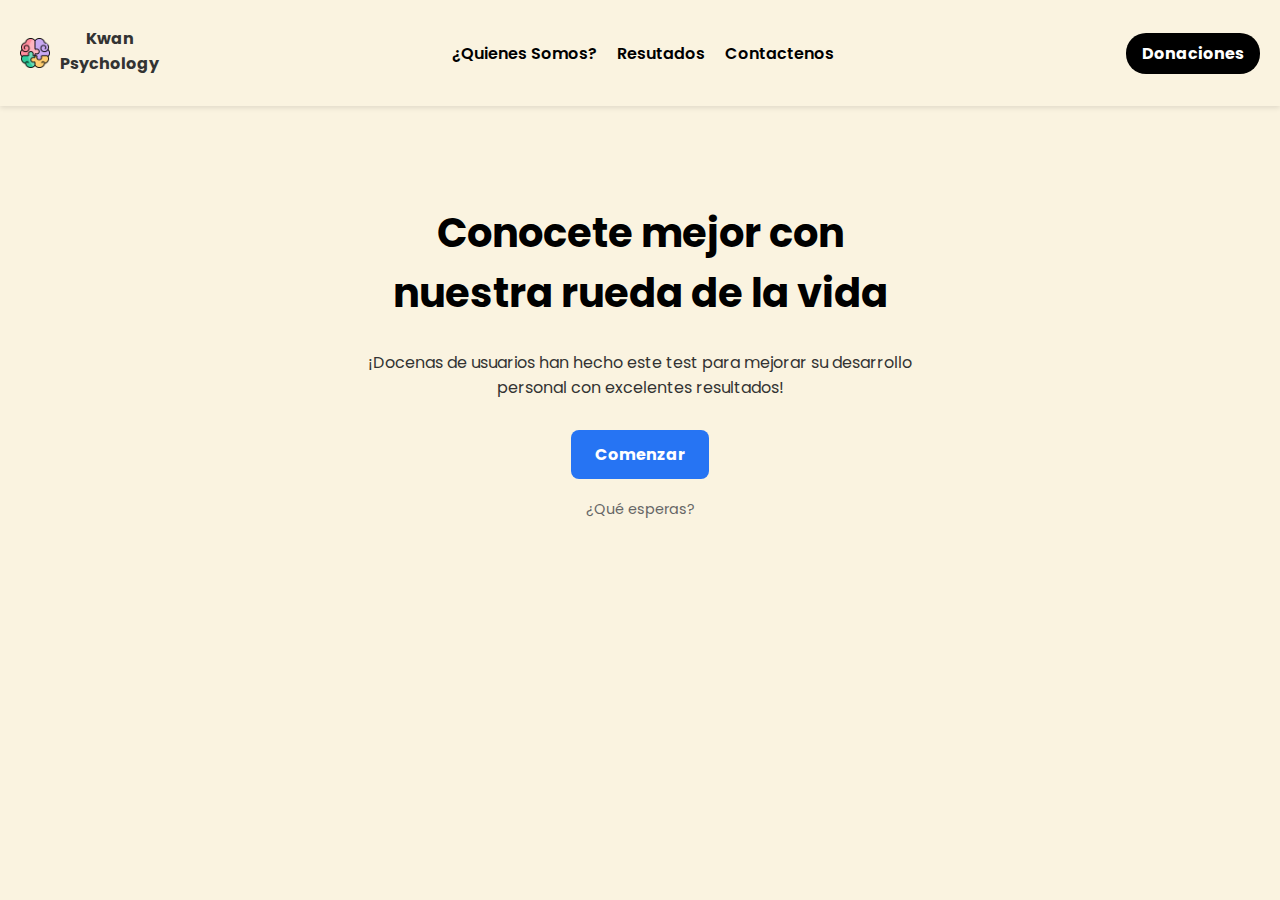
==== templates/index.html @ 179f4737 "Clonacion a nuevo repositorio" ====
<!DOCTYPE html>
<html lang="en">
<head>
    <meta charset="UTF-8">
    <meta name="viewport" content="width=device-width, initial-scale=1.0">
    <title>Ko-fi Clone</title>
    <link href="https://fonts.googleapis.com/css2?family=Poppins:wght@400;700&display=swap" rel="stylesheet">
    <link rel="stylesheet" href="../css/index.css">
    <style>

    </style>
</head>
<body>
    <nav class="navbar">
        <div class="logo">
            <img src="../images/logo.png" alt="Kwan Psychology">
            <p>Kwan <br>Psychology</p>
        </div>
        <div class="nav-links">
            <a href="nosotros.html">¿Quienes Somos?</a>
            <a href="evaluacion.html">Resutados</a>
            <a href="contacto.html">Contactenos</a>
        </div>
        <a href="#" class="btn-signup">Donaciones</a>
    </nav>
    <div class="container">
        <h1>Conocete mejor con<br> nuestra rueda de la vida</h1>
        <p>¡Docenas de usuarios han hecho este test para mejorar su desarrollo personal con excelentes resultados!</p>
        <a href="evaluacion.html" class="btn">Comenzar</a>
        <p class="footer">¿Qué esperas?</p>
    </div>
</body>
</html>
---- css/index.css ----
body {
    font-family: 'Poppins', sans-serif;
    text-align: center;
    background-color: #FAF3E0;
    margin: 0;
    padding: 0;
}
.navbar {
    display: flex;
    justify-content: space-between;
    align-items: center;
    padding: 10px 20px;
    background-color: #FAF3E0;
    box-shadow: 0px 2px 5px rgba(0, 0, 0, 0.1);
}
.navbar .logo {
    font-size: 1.5rem;
    font-weight: 700;
    display: flex;
    align-items: center;
}
.navbar .logo img {
    height: 30px;
    margin-right: 10px;
}
.navbar .nav-links {
    display: flex;
    gap: 20px;
}
.navbar .nav-links a {
    text-decoration: none;
    color: #000;
    font-weight: 550;
}
.navbar .btn-signup {
    background-color: #000;
    color: white;
    padding: 8px 16px;
    text-decoration: none;
    border-radius: 20px;
    font-weight: 700;
}
.container {
    max-width: 600px;
    margin: 50px auto;
    padding: 20px;
}
h1 {
    font-size: 2.5rem;
    font-weight: 700;
    color: #000;
}
p {
    font-size: 1rem;
    color: #333;
    margin-bottom: 20px;
}
.btn {
    display: inline-block;
    background-color: #2674F3;
    color: white;
    padding: 12px 24px;
    text-decoration: none;
    font-size: 1rem;
    font-weight: 700;
    border-radius: 8px;
    margin-top: 10px;
}
.btn:hover {
    background-color: #1C5BC0;
}
.footer {
    margin-top: 20px;
    font-size: 0.9rem;
    color: #666;
}
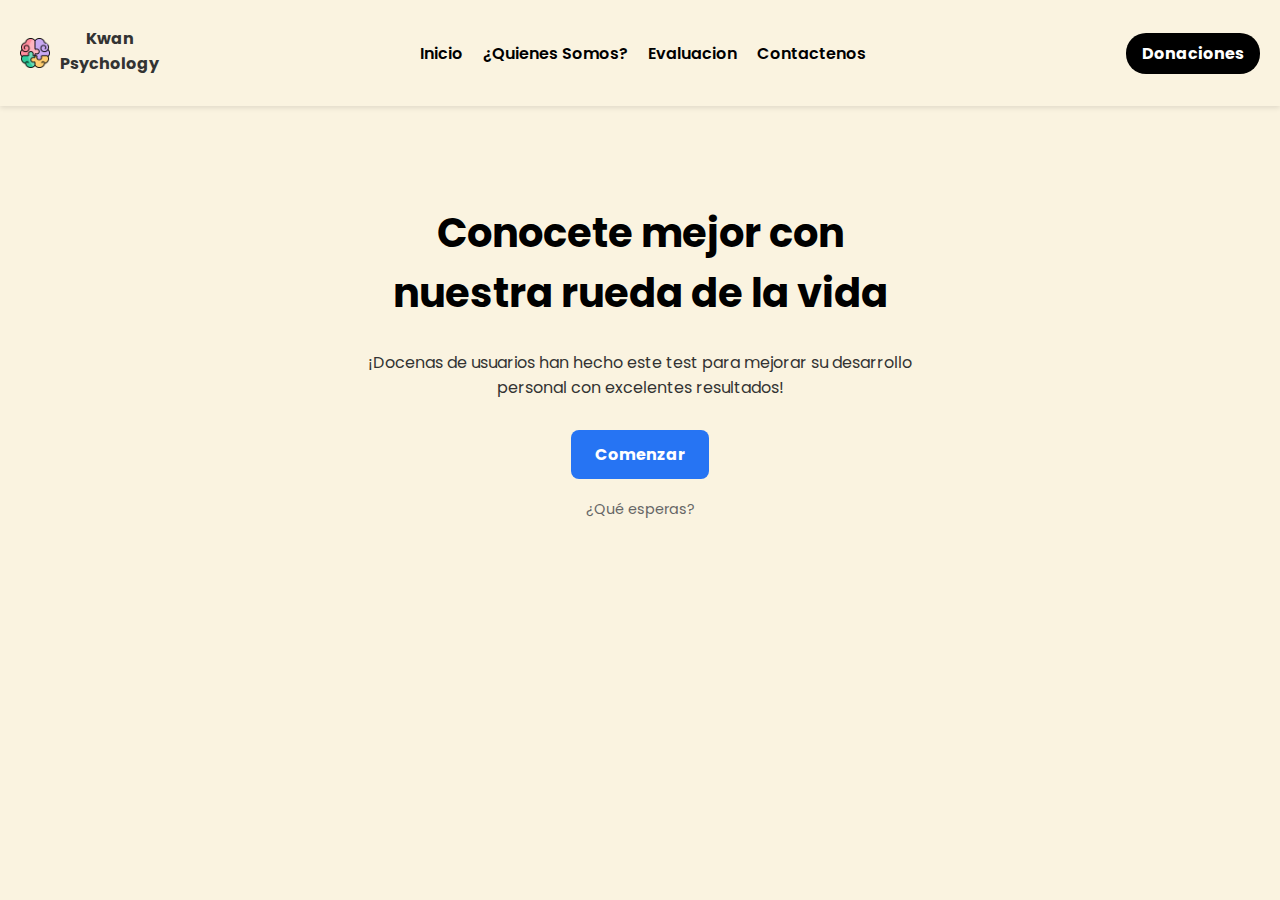
==== commit 70ade287: "Mejora en el navbar" ====
--- a/templates/index.html
+++ b/templates/index.html
@@ -17,8 +17,9 @@
             <p>Kwan <br>Psychology</p>
         </div>
         <div class="nav-links">
+            <a href="index.html">Inicio</a>
             <a href="nosotros.html">¿Quienes Somos?</a>
-            <a href="evaluacion.html">Resutados</a>
+            <a href="evaluacion.html">Evaluacion</a>
             <a href="contacto.html">Contactenos</a>
         </div>
         <a href="#" class="btn-signup">Donaciones</a>
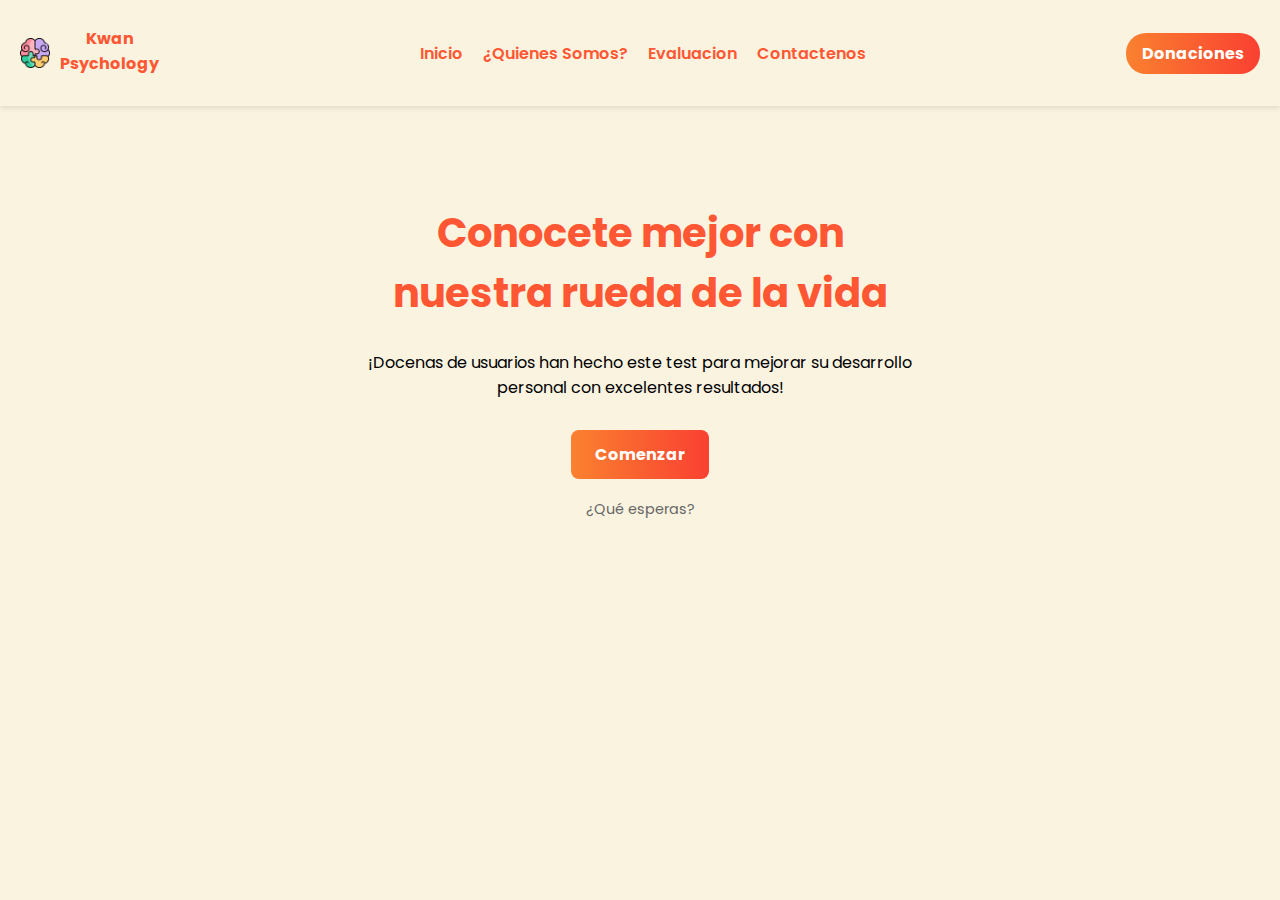
==== commit 4834c237: "Se mejora el front. Se modifican carpetas de templates y css. Front casi listo" ====
--- a/templates/index.html
+++ b/templates/index.html
@@ -26,7 +26,7 @@
     </nav>
     <div class="container">
         <h1>Conocete mejor con<br> nuestra rueda de la vida</h1>
-        <p>¡Docenas de usuarios han hecho este test para mejorar su desarrollo personal con excelentes resultados!</p>
+        <p class="texto">¡Docenas de usuarios han hecho este test para mejorar su desarrollo personal con excelentes resultados!</p>
         <a href="evaluacion.html" class="btn">Comenzar</a>
         <p class="footer">¿Qué esperas?</p>
     </div>
--- a/css/index.css
+++ b/css/index.css
@@ -29,16 +29,20 @@
 }
 .navbar .nav-links a {
     text-decoration: none;
-    color: #000;
+    color: #ff5733;
     font-weight: 550;
 }
 .navbar .btn-signup {
-    background-color: #000;
+    background: linear-gradient(to right, #FA812F, #FA4032);
     color: white;
     padding: 8px 16px;
     text-decoration: none;
     border-radius: 20px;
     font-weight: 700;
+}
+
+.btn{
+    background: linear-gradient(to right, #FA812F, #FA4032);
 }
 .container {
     max-width: 600px;
@@ -48,16 +52,22 @@
 h1 {
     font-size: 2.5rem;
     font-weight: 700;
-    color: #000;
+    color: #ff5733;
 }
 p {
     font-size: 1rem;
-    color: #333;
+    color: #ff5733;
+    margin-bottom: 20px;
+}
+
+.texto{
+    font-size: 1rem;
+    color: black;
     margin-bottom: 20px;
 }
 .btn {
     display: inline-block;
-    background-color: #2674F3;
+    background-color: #ff5733;
     color: white;
     padding: 12px 24px;
     text-decoration: none;
@@ -67,7 +77,7 @@
     margin-top: 10px;
 }
 .btn:hover {
-    background-color: #1C5BC0;
+    background-color: #ff5750;
 }
 .footer {
     margin-top: 20px;
